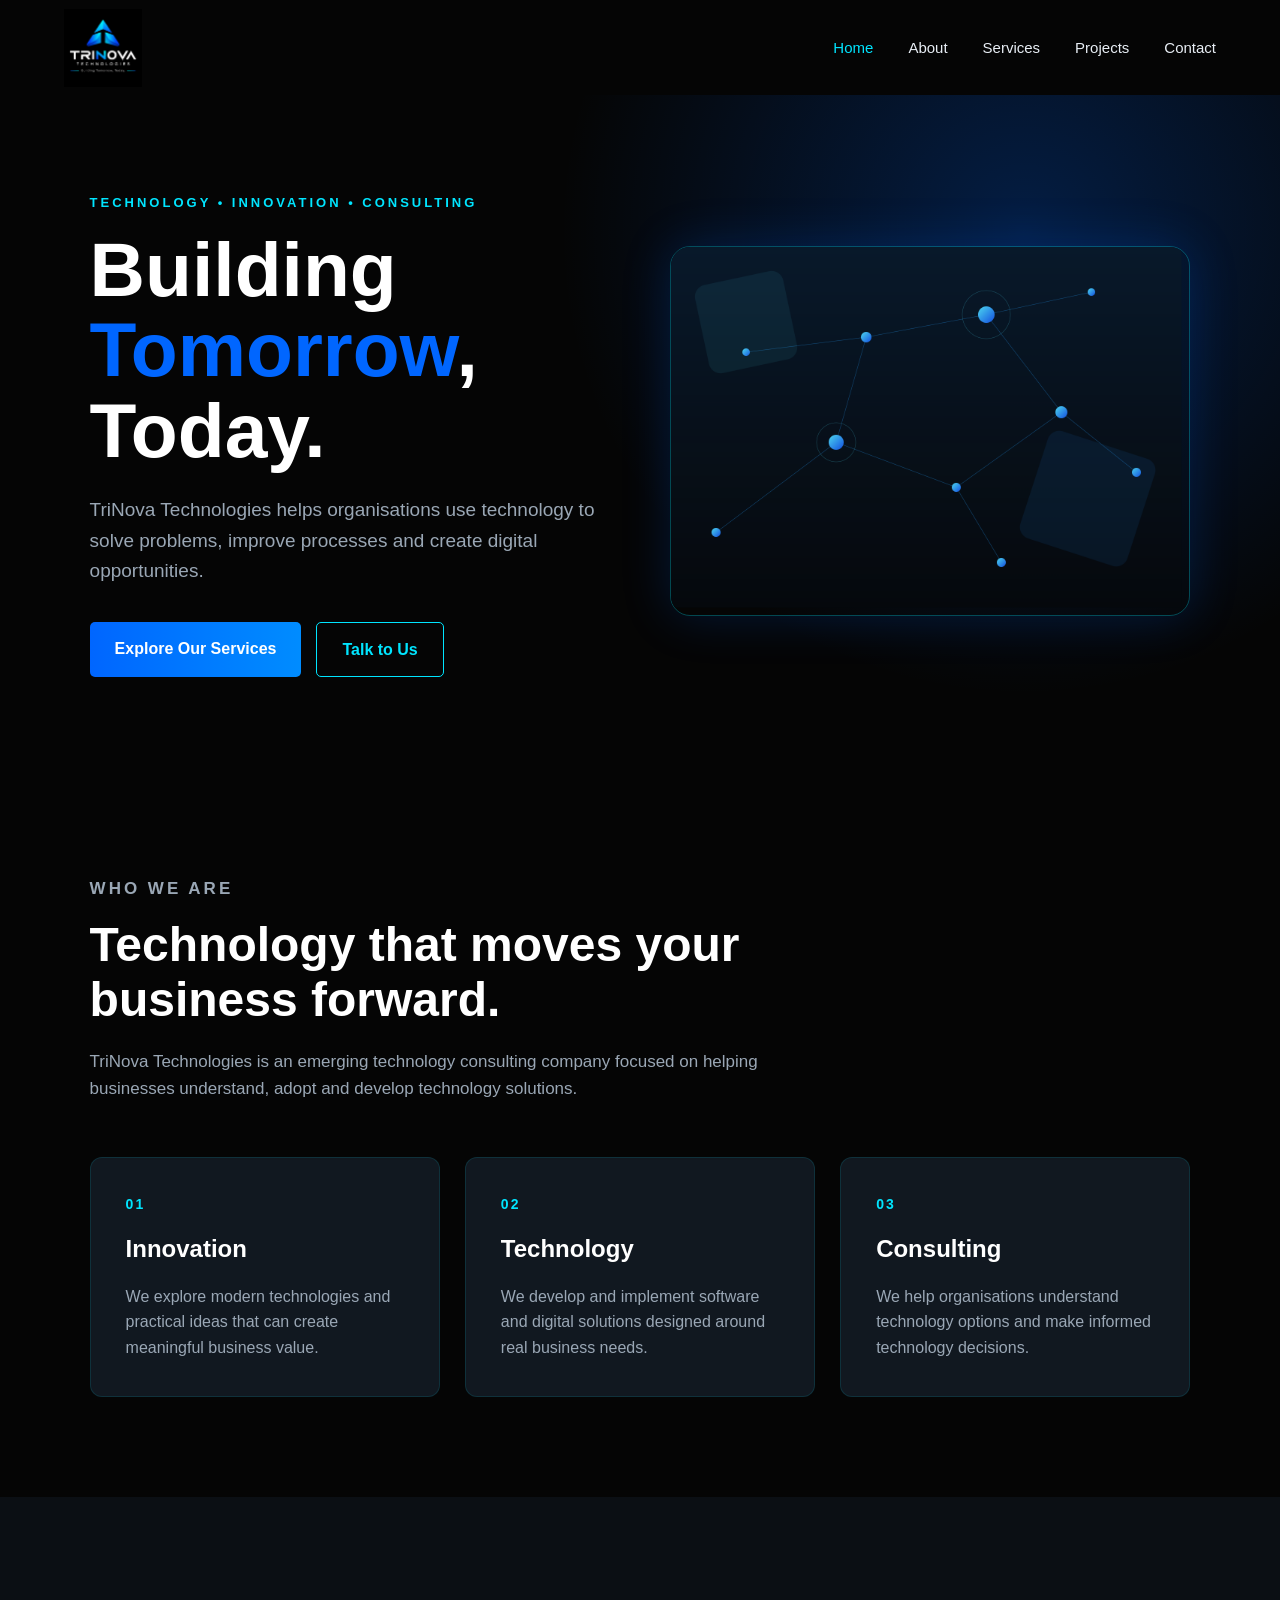
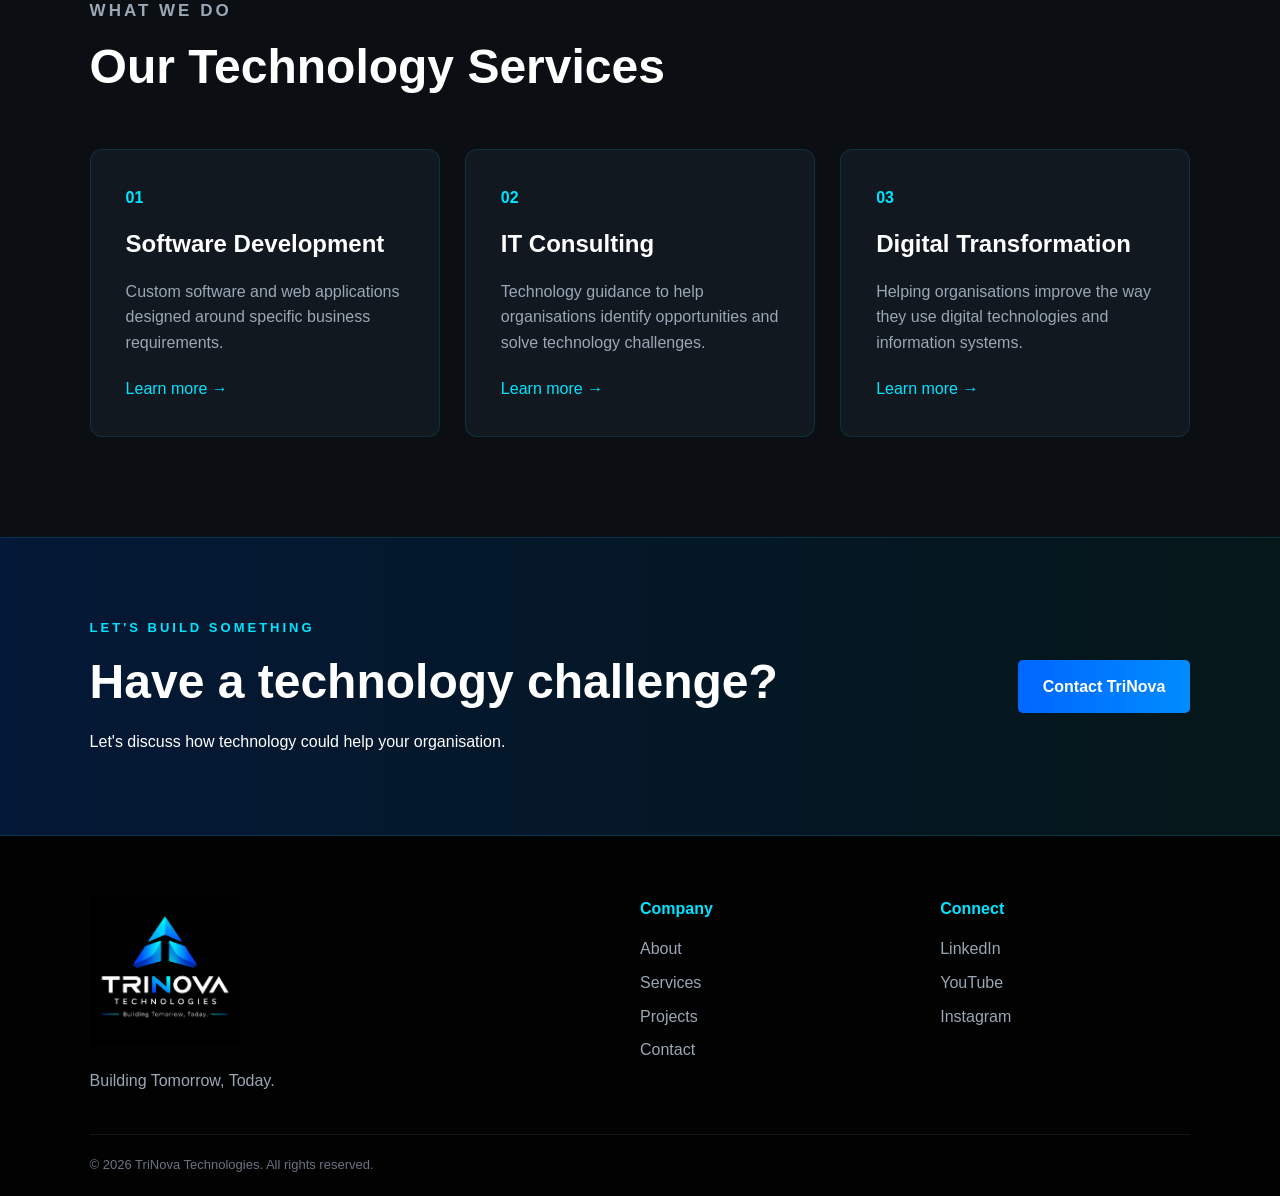
==== index.html @ 90d3a073 "first commit" ====
<!DOCTYPE html>
<html lang="en">

<head>
    <meta charset="UTF-8">
    <meta name="viewport" content="width=device-width, initial-scale=1.0">

    <title>TriNova Technologies | Building Tomorrow, Today.</title>

    <meta name="description"
        content="TriNova Technologies is a technology consulting company focused on innovative digital solutions, software development and technology transformation.">

    <link rel="stylesheet" href="css/style.css">
</head>

<body>

    <header class="navbar">

        <a href="index.html" class="logo">
            <img src="images/trinova-logo.png" alt="TriNova Technologies">
        </a>

        <nav id="navMenu">
            <a href="index.html" class="active">Home</a>
            <a href="about.html">About</a>
            <a href="services.html">Services</a>
            <a href="projects.html">Projects</a>
            <a href="contact.html">Contact</a>
        </nav>

        <button class="menu-toggle" id="menuToggle">
            ☰
        </button>

    </header>


    <main>

        <!-- HERO -->

        <section class="hero">

            <div class="hero-content">

                <p class="eyebrow">TECHNOLOGY • INNOVATION • CONSULTING</p>

                <h1>
                    Building <span>Tomorrow</span>, Today.
                </h1>

                <p class="hero-text">
                    TriNova Technologies helps organisations use technology
                    to solve problems, improve processes and create digital
                    opportunities.
                </p>

                <div class="hero-buttons">

                    <a href="services.html" class="btn primary">
                        Explore Our Services
                    </a>

                    <a href="contact.html" class="btn secondary">
                        Talk to Us
                    </a>

                </div>

            </div>

            <div class="hero-image">
                <img src="images/hero-tech.png" alt="Technology and innovation">
            </div>

        </section>


        <!-- ABOUT PREVIEW -->

        <section class="section">

            <div class="section-heading">

                <p class="eyebrow">WHO WE ARE</p>

                <h2>
                    Technology that moves your business forward.
                </h2>

                <p>
                    TriNova Technologies is an emerging technology consulting
                    company focused on helping businesses understand, adopt
                    and develop technology solutions.
                </p>

            </div>

            <div class="cards three">

                <div class="card reveal">
                    <div class="icon">01</div>

                    <h3>Innovation</h3>

                    <p>
                        We explore modern technologies and practical ideas
                        that can create meaningful business value.
                    </p>
                </div>


                <div class="card reveal">
                    <div class="icon">02</div>

                    <h3>Technology</h3>

                    <p>
                        We develop and implement software and digital
                        solutions designed around real business needs.
                    </p>
                </div>


                <div class="card reveal">
                    <div class="icon">03</div>

                    <h3>Consulting</h3>

                    <p>
                        We help organisations understand technology options
                        and make informed technology decisions.
                    </p>
                </div>

            </div>

        </section>


        <!-- SERVICES -->

        <section class="section dark-section">

            <div class="section-heading">

                <p class="eyebrow">WHAT WE DO</p>

                <h2>Our Technology Services</h2>

            </div>


            <div class="cards three">

                <div class="service-card reveal">

                    <span>01</span>

                    <h3>Software Development</h3>

                    <p>
                        Custom software and web applications designed
                        around specific business requirements.
                    </p>

                    <a href="services.html">
                        Learn more →
                    </a>

                </div>


                <div class="service-card reveal">

                    <span>02</span>

                    <h3>IT Consulting</h3>

                    <p>
                        Technology guidance to help organisations identify
                        opportunities and solve technology challenges.
                    </p>

                    <a href="services.html">
                        Learn more →
                    </a>

                </div>


                <div class="service-card reveal">

                    <span>03</span>

                    <h3>Digital Transformation</h3>

                    <p>
                        Helping organisations improve the way they use
                        digital technologies and information systems.
                    </p>

                    <a href="services.html">
                        Learn more →
                    </a>

                </div>

            </div>

        </section>


        <!-- CTA -->

        <section class="cta">

            <div>

                <p class="eyebrow">LET'S BUILD SOMETHING</p>

                <h2>
                    Have a technology challenge?
                </h2>

                <p>
                    Let's discuss how technology could help your organisation.
                </p>

            </div>

            <a href="contact.html" class="btn primary">
                Contact TriNova
            </a>

        </section>

    </main>


    <footer>

        <div class="footer-content">

            <div>

                <img src="images/trinova-logo.png" class="footer-logo" alt="TriNova Technologies">

                <p>
                    Building Tomorrow, Today.
                </p>

            </div>


            <div>

                <h4>Company</h4>

                <a href="about.html">About</a>
                <a href="services.html">Services</a>
                <a href="projects.html">Projects</a>
                <a href="contact.html">Contact</a>

            </div>


            <div>

                <h4>Connect</h4>

                <a href="#">LinkedIn</a>
                <a href="#">YouTube</a>
                <a href="#">Instagram</a>

            </div>

        </div>


        <div class="copyright">

            © <span id="year"></span>
            TriNova Technologies. All rights reserved.

        </div>

    </footer>


    <script src="js/script.js"></script>

</body>

</html>
---- css/style.css ----
/* ================================
   TRINOVA TECHNOLOGIES
   BRAND COLOURS
================================ */

:root {

    --electric-blue: #0066FF;
    --cyan: #00E5FF;

    --black: #050505;
    --dark: #0B0F14;
    --dark-card: #111820;

    --white: #FFFFFF;
    --light: #E8EEF5;
    --grey: #9AA7B5;

}


/* ================================
   RESET
================================ */

* {
    margin: 0;
    padding: 0;
    box-sizing: border-box;
}


html {
    scroll-behavior: smooth;
}


body {

    font-family:
        Arial,
        Helvetica,
        sans-serif;

    background: var(--black);

    color: var(--white);

    line-height: 1.6;
}


/* ================================
   NAVIGATION
================================ */

.navbar {
    width: 100%;
    min-height: 90px;
    padding: 5px 5%;
    display: flex;
    align-items: center;
    justify-content: space-between;
    box-sizing: border-box;
    position: relative;
    z-index: 1000;
}

/* TriNova Logo */
.logo {
    display: flex;
    align-items: center;
    height: 85px;
    overflow: visible;
}

.logo img {
    display: block;
    width: auto;
    height: 78px;
    max-width: 260px;
    object-fit: contain;
}


nav {

    display: flex;

    gap: 35px;
}


nav a {

    color: var(--light);

    text-decoration: none;

    font-size: 15px;

    transition: 0.3s;
}


nav a:hover,
nav a.active {

    color: var(--cyan);
}


.menu-toggle {

    display: none;

    background: none;

    border: none;

    color: white;

    font-size: 28px;

    cursor: pointer;
}


/* ================================
   HERO
================================ */

.hero {

    min-height: 680px;

    padding: 80px 7%;

    display: grid;

    grid-template-columns: 1fr 1fr;

    align-items: center;

    gap: 60px;

    background:

        radial-gradient(
            circle at 80% 20%,
            rgba(0, 102, 255, 0.25),
            transparent 40%
        ),

        var(--black);
}


.hero-content {

    max-width: 650px;
}


.eyebrow {

    color: var(--cyan);

    font-size: 13px;

    font-weight: bold;

    letter-spacing: 3px;

    margin-bottom: 15px;
}


h1 {

    font-size: clamp(45px, 6vw, 78px);

    line-height: 1.05;

    margin-bottom: 25px;
}


h1 span {

    color: var(--electric-blue);
}


.hero-text {

    color: var(--grey);

    font-size: 19px;

    max-width: 600px;

    margin-bottom: 35px;
}


.hero-image img {

    width: 100%;

    max-height: 500px;

    object-fit: cover;

    border-radius: 20px;

    border:
        1px solid rgba(0, 229, 255, 0.3);

    box-shadow:
        0 0 50px rgba(0, 102, 255, 0.2);
}


/* ================================
   BUTTONS
================================ */

.hero-buttons {

    display: flex;

    gap: 15px;

    flex-wrap: wrap;
}


.btn {

    display: inline-block;

    padding: 14px 25px;

    border-radius: 5px;

    text-decoration: none;

    font-weight: bold;

    transition: 0.3s;

    border: none;

    cursor: pointer;
}


.primary {

    color: white;

    background:
        linear-gradient(
            90deg,
            var(--electric-blue),
            #008CFF
        );
}


.primary:hover {

    transform: translateY(-3px);

    box-shadow:
        0 10px 30px rgba(0, 102, 255, 0.4);
}


.secondary {

    color: var(--cyan);

    border:
        1px solid var(--cyan);

    background: transparent;
}


.secondary:hover {

    background: var(--cyan);

    color: var(--black);
}


/* ================================
   SECTIONS
================================ */

.section {

    padding: 100px 7%;
}


.dark-section {

    background: var(--dark);
}


.section-heading {

    max-width: 700px;

    margin-bottom: 55px;
}


h2 {

    font-size: clamp(30px, 4vw, 48px);

    line-height: 1.15;

    margin-bottom: 20px;
}


.section-heading p {

    color: var(--grey);

    font-size: 17px;
}


/* ================================
   CARDS
================================ */

.cards {

    display: grid;

    gap: 25px;
}


.cards.three {

    grid-template-columns:
        repeat(3, 1fr);
}


.card,
.service-card,
.large-service {

    background: var(--dark-card);

    padding: 35px;

    border:
        1px solid rgba(0, 229, 255, 0.12);

    border-radius: 12px;

    transition: 0.3s;
}


.card:hover,
.service-card:hover,
.large-service:hover {

    transform: translateY(-8px);

    border-color: var(--cyan);

    box-shadow:
        0 15px 50px rgba(0, 102, 255, 0.12);
}


.card h3,
.service-card h3 {

    font-size: 24px;

    margin: 15px 0;
}


.card p,
.service-card p,
.large-service p {

    color: var(--grey);
}


.icon {

    color: var(--cyan);

    font-size: 14px;

    font-weight: bold;

    letter-spacing: 2px;
}


.service-card > span,
.large-service > span {

    color: var(--cyan);

    font-weight: bold;
}


.service-card a {

    display: inline-block;

    margin-top: 20px;

    color: var(--cyan);

    text-decoration: none;
}


/* ================================
   PAGE HERO
================================ */

.page-hero {

    padding: 120px 7% 100px;

    background:

        radial-gradient(
            circle at 70% 30%,
            rgba(0, 102, 255, 0.25),
            transparent 40%
        ),

        var(--black);
}


.page-hero h1 {

    max-width: 900px;
}


.page-hero > p:last-child {

    color: var(--grey);

    max-width: 650px;

    font-size: 18px;
}


/* ================================
   ABOUT
================================ */

.about-grid {

    display: grid;

    grid-template-columns:
        2fr 1fr;

    gap: 60px;

    align-items: center;
}


.about-grid p {

    color: var(--grey);

    margin-bottom: 20px;
}


.about-box {

    padding: 40px;

    border-left:
        4px solid var(--cyan);

    background: var(--dark-card);
}


.about-box h3 {

    color: var(--cyan);

    margin-bottom: 15px;
}


/* ================================
   SERVICES
================================ */

.services-grid {

    display: grid;

    grid-template-columns:
        repeat(2, 1fr);

    gap: 25px;
}


.large-service h2 {

    font-size: 30px;

    margin-top: 15px;
}


.large-service ul {

    margin-top: 25px;

    padding-left: 20px;

    color: var(--light);
}


.large-service li {

    margin-bottom: 8px;
}


/* ================================
   PROJECTS
================================ */

.projects-grid {

    display: grid;

    grid-template-columns:
        repeat(3, 1fr);

    gap: 25px;
}


.project-card {

    overflow: hidden;

    background: var(--dark-card);

    border-radius: 12px;

    border:
        1px solid rgba(0, 229, 255, 0.12);

    transition: 0.3s;
}


.project-card:hover {

    transform: translateY(-8px);

    border-color: var(--cyan);
}


.project-card img {

    width: 100%;

    height: 230px;

    object-fit: cover;
}


.project-content {

    padding: 25px;
}


.project-content span {

    color: var(--cyan);

    font-size: 12px;

    letter-spacing: 2px;
}


.project-content h2 {

    font-size: 24px;

    margin-top: 10px;
}


.project-content p {

    color: var(--grey);
}


/* ================================
   CONTACT
================================ */

.contact-grid {

    display: grid;

    grid-template-columns:
        1fr 1.2fr;

    gap: 70px;
}


.contact-info > p {

    color: var(--grey);
}


.contact-item {

    margin-top: 30px;
}


.contact-item strong {

    display: block;

    color: var(--cyan);

    margin-bottom: 5px;
}


.contact-item p,
.contact-item a {

    color: var(--light);

    text-decoration: none;
}


.contact-form {

    display: flex;

    flex-direction: column;

    gap: 10px;
}


.contact-form label {

    margin-top: 10px;

    font-size: 14px;
}


.contact-form input,
.contact-form textarea,
.contact-form select {

    width: 100%;

    padding: 15px;

    background: var(--dark-card);

    color: white;

    border:
        1px solid #26313D;

    border-radius: 5px;

    font-size: 15px;

    outline: none;
}


.contact-form input:focus,
.contact-form textarea:focus,
.contact-form select:focus {

    border-color: var(--cyan);

    box-shadow:
        0 0 10px rgba(0, 229, 255, 0.1);
}


.contact-form textarea {

    resize: vertical;
}


.contact-form button {

    margin-top: 20px;
}


/* ================================
   CTA
================================ */

.cta {

    padding: 80px 7%;

    display: flex;

    justify-content: space-between;

    align-items: center;

    gap: 30px;

    background:

        linear-gradient(
            90deg,
            rgba(0, 102, 255, 0.2),
            rgba(0, 229, 255, 0.08)
        );

    border-top:
        1px solid rgba(0, 229, 255, 0.15);

    border-bottom:
        1px solid rgba(0, 229, 255, 0.15);
}


/* ================================
   FOOTER
================================ */

footer {

    background: #020202;

    padding: 60px 7% 20px;
}


.footer-content {

    display: grid;

    grid-template-columns:
        2fr 1fr 1fr;

    gap: 50px;

    padding-bottom: 40px;
}


.footer-logo {

    width: 150px;

    margin-bottom: 15px;
}


footer p {

    color: var(--grey);
}


.footer-content h4 {

    color: var(--cyan);

    margin-bottom: 15px;
}


.footer-content a {

    display: block;

    color: var(--grey);

    text-decoration: none;

    margin-bottom: 8px;
}


.footer-content a:hover {

    color: var(--cyan);
}


.copyright {

    padding-top: 20px;

    border-top:
        1px solid #151515;

    color: #687482;

    font-size: 13px;
}


/* ================================
   ANIMATION
================================ */

.reveal {

    opacity: 0;

    transform: translateY(30px);

    transition:
        opacity 0.7s ease,
        transform 0.7s ease;
}


.reveal.show {

    opacity: 1;

    transform: translateY(0);
}


/* ================================
   MOBILE
================================ */

@media (max-width: 850px) {

    nav {

        position: absolute;

        top: 80px;

        left: 0;

        width: 100%;

        display: none;

        flex-direction: column;

        gap: 0;

        background: var(--black);

        border-bottom:
            1px solid rgba(0, 229, 255, 0.2);
    }


    nav.show {

        display: flex;
    }


    nav a {

        padding: 18px 7%;

        border-bottom:
            1px solid #151515;
    }


    .menu-toggle {

        display: block;
    }


    .hero {

        grid-template-columns: 1fr;

        padding-top: 60px;
    }


    .hero-image {

        order: -1;
    }


    .cards.three,
    .projects-grid,
    .services-grid {

        grid-template-columns: 1fr;
    }


    .about-grid,
    .contact-grid {

        grid-template-columns: 1fr;
    }


    .cta {

        flex-direction: column;

        align-items: flex-start;
    }


    .footer-content {

        grid-template-columns: 1fr;
    }

}


/* ================================
   CONTACT PAGE
================================ */

.contact-hero {
    min-height: 500px;
    display: flex;
    flex-direction: column;
    justify-content: center;
}

.contact-hero h1 {
    max-width: 900px;
}

.contact-hero h1 span {
    color: var(--cyan);
}

.contact-hero > p:last-child {
    max-width: 700px;
}


/* CONTACT GRID */

.contact-grid {
    display: grid;
    grid-template-columns: 0.9fr 1.1fr;
    gap: 80px;
    align-items: start;
}


/* CONTACT INFORMATION */

.contact-info h2 {
    margin-bottom: 20px;
}

.contact-description {
    color: var(--grey);
    max-width: 500px;
}


.contact-item {
    display: flex;
    align-items: center;
    gap: 20px;
    margin-top: 35px;
}


.contact-icon {
    width: 55px;
    height: 55px;

    display: flex;
    align-items: center;
    justify-content: center;

    border: 1px solid var(--cyan);

    border-radius: 50%;

    color: var(--cyan);

    font-weight: bold;

    background:
        rgba(0, 229, 255, 0.05);
}


.contact-item h3 {
    margin-bottom: 4px;
}


.contact-item p {
    color: var(--grey);
}


.contact-item a {
    color: var(--cyan);
    text-decoration: none;
}


.contact-item a:hover {
    text-decoration: underline;
}


/* SOCIAL MEDIA */

.contact-social {
    margin-top: 50px;
}


.contact-social h3 {
    margin-bottom: 15px;
}


.social-links {
    display: flex;
    flex-wrap: wrap;
    gap: 10px;
}


.social-links a {
    padding: 9px 15px;

    border: 1px solid #26313D;

    border-radius: 5px;

    color: var(--light);

    text-decoration: none;

    transition: 0.3s;
}


.social-links a:hover {
    color: var(--cyan);
    border-color: var(--cyan);
}


/* FORM */

.contact-form-wrapper {
    background: var(--dark-card);

    padding: 45px;

    border-radius: 15px;

    border:
        1px solid rgba(0, 229, 255, 0.15);

    box-shadow:
        0 20px 60px rgba(0, 0, 0, 0.4);
}


.form-header {
    margin-bottom: 30px;
}


.form-group {
    margin-bottom: 20px;
}


.form-group label {
    display: block;

    margin-bottom: 8px;

    color: var(--light);

    font-size: 14px;

    font-weight: bold;
}


.form-group input,
.form-group textarea,
.form-group select {
    width: 100%;

    padding: 15px;

    background: #080C10;

    color: var(--white);

    border:
        1px solid #26313D;

    border-radius: 6px;

    font-family: inherit;

    font-size: 15px;

    outline: none;

    transition: 0.3s;
}


.form-group input:focus,
.form-group textarea:focus,
.form-group select:focus {
    border-color: var(--cyan);

    box-shadow:
        0 0 0 3px
        rgba(0, 229, 255, 0.08);
}


.form-group textarea {
    resize: vertical;
}


.submit-button {
    width: 100%;

    display: flex;

    align-items: center;

    justify-content: center;

    gap: 15px;

    font-size: 15px;
}


.submit-button .arrow {
    font-size: 20px;
}


.form-note {
    margin-top: 15px;

    color: #687482;

    font-size: 12px;

    text-align: center;
}


/* ================================
   FAQ
================================ */

.faq-section {
    background: var(--black);
}


.faq-container {
    max-width: 900px;
}


.faq-item {
    border-bottom:
        1px solid #1C252E;
}


.faq-question {
    width: 100%;

    padding: 25px 0;

    background: transparent;

    border: none;

    color: var(--white);

    display: flex;

    justify-content: space-between;

    align-items: center;

    text-align: left;

    font-size: 17px;

    font-weight: bold;

    cursor: pointer;
}


.faq-question span {
    color: var(--cyan);

    font-size: 25px;

    transition: 0.3s;
}


.faq-answer {
    max-height: 0;

    overflow: hidden;

    transition:
        max-height 0.4s ease;
}


.faq-answer p {
    color: var(--grey);

    padding-bottom: 25px;

    max-width: 750px;
}


.faq-item.open
.faq-answer {
    max-height: 200px;
}


.faq-item.open
.faq-question span {
    transform: rotate(45deg);
}


/* ================================
   MOBILE CONTACT PAGE
================================ */

@media (max-width: 850px) {

    .contact-grid {
        grid-template-columns: 1fr;

        gap: 50px;
    }


    .contact-form-wrapper {
        padding: 30px 20px;
    }


    .contact-hero {
        min-height: 450px;
    }

}
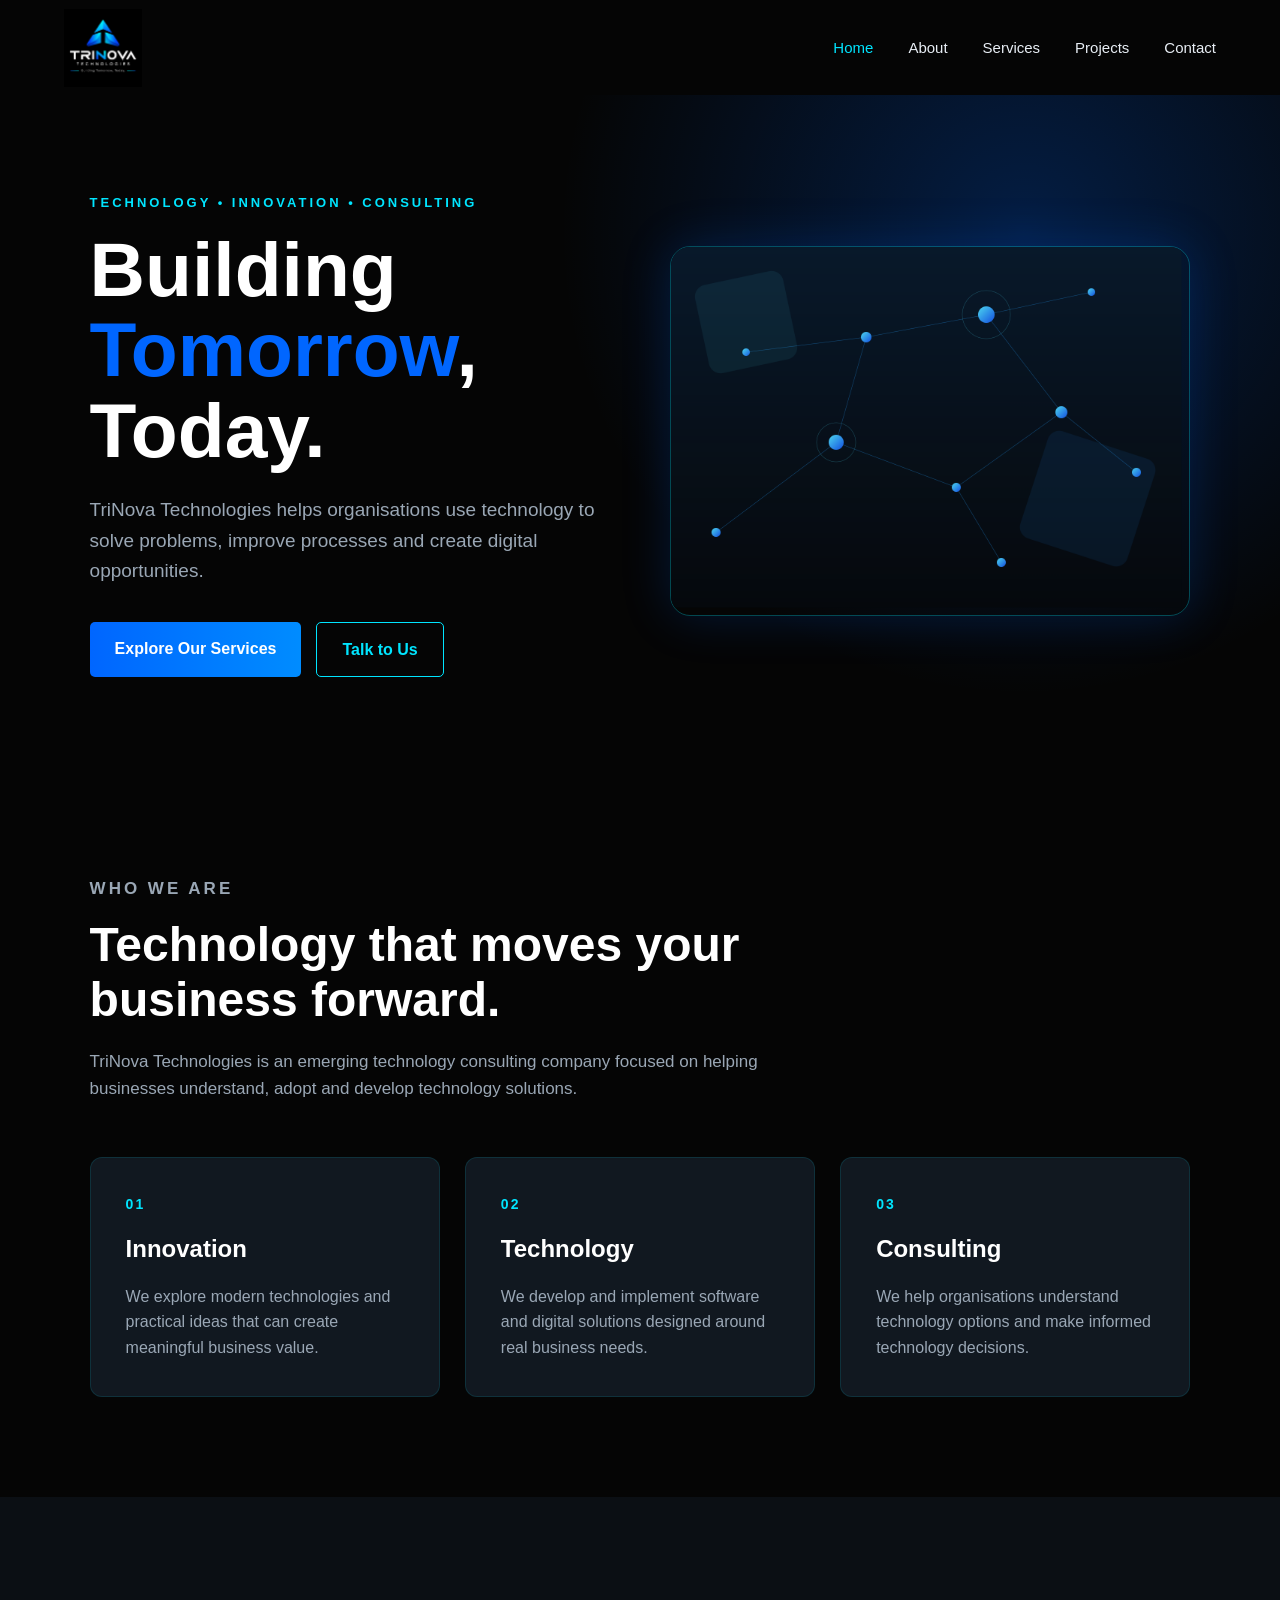
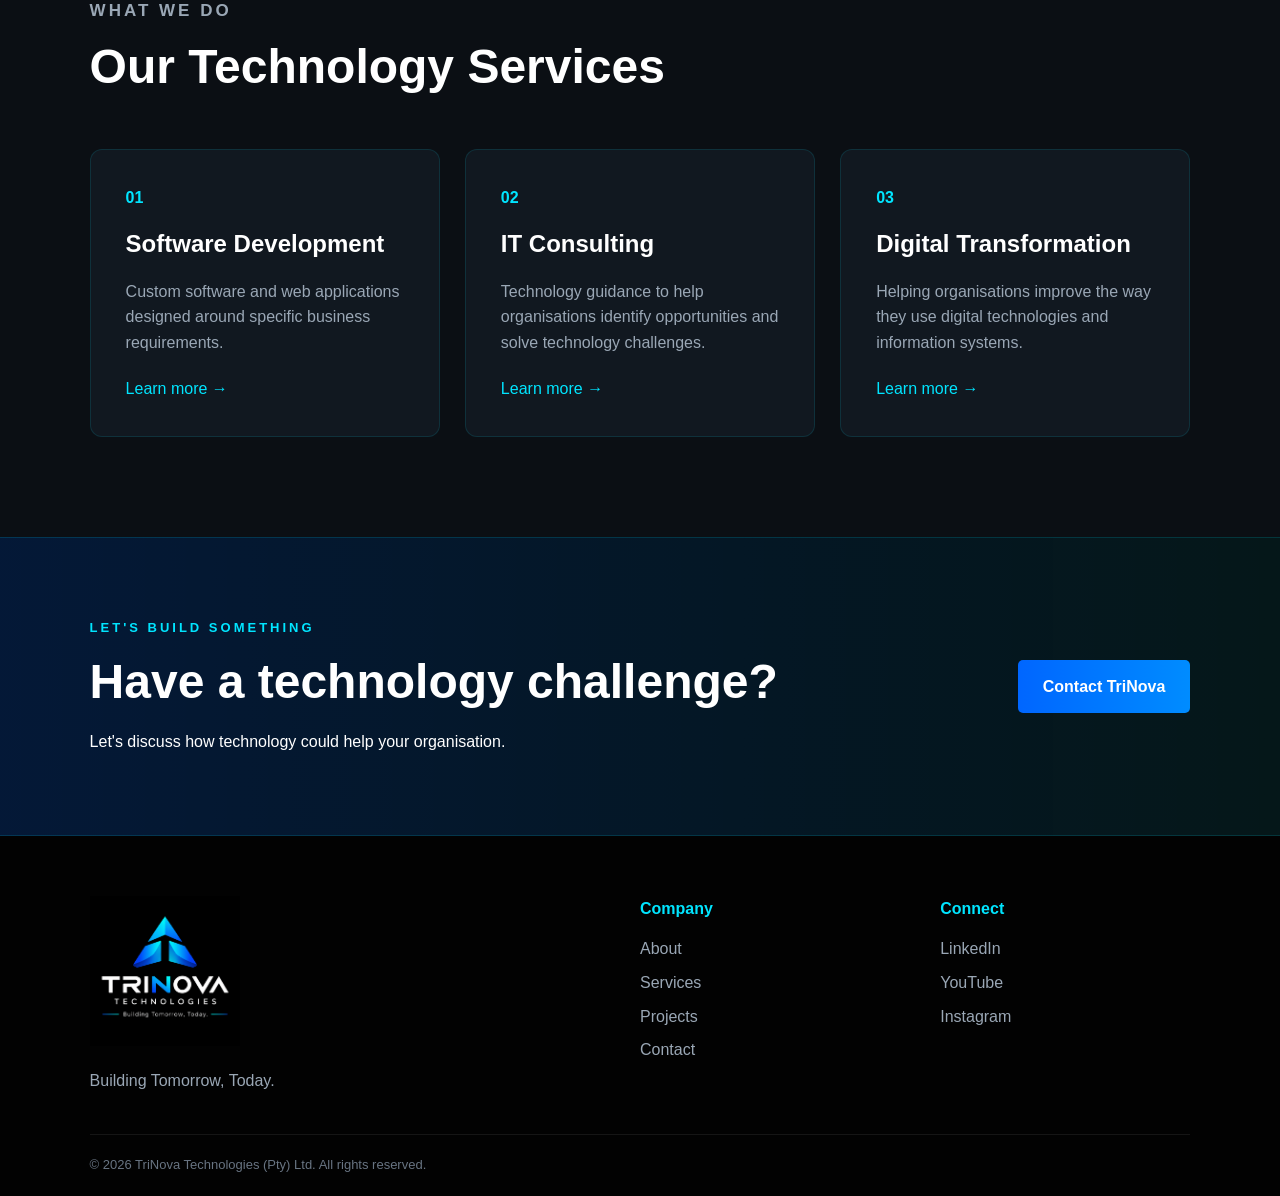
==== commit 7c55bc0d: "(Pty) Ltd added" ====
--- a/index.html
+++ b/index.html
@@ -270,7 +270,7 @@
 
                 <h4>Connect</h4>
 
-                <a href="#">LinkedIn</a>
+                <a href="https://www.linkedin.com/company/trinova-techno">LinkedIn</a>
                 <a href="#">YouTube</a>
                 <a href="#">Instagram</a>
 
@@ -282,7 +282,7 @@
         <div class="copyright">
 
             © <span id="year"></span>
-            TriNova Technologies. All rights reserved.
+            TriNova Technologies (Pty) Ltd. All rights reserved.
 
         </div>
 
